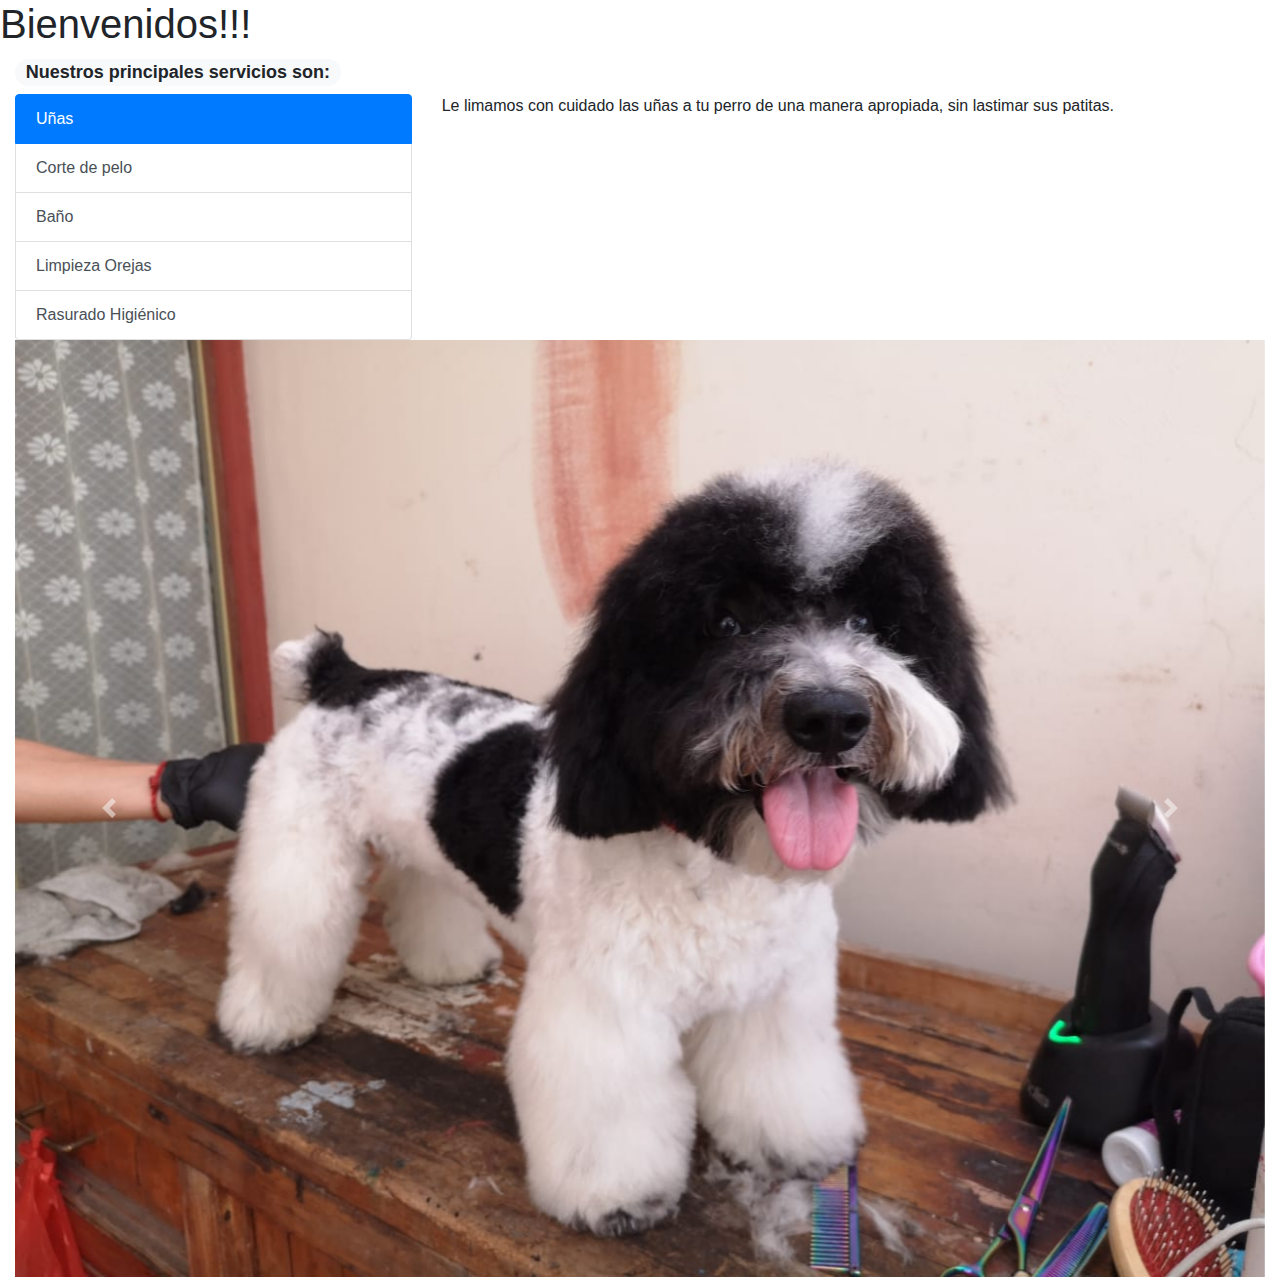
==== Proyecto/index.html @ 99a8e380 "Proyecto" ====
<!doctype html>
<html lang="es">
  <head>
    <!-- Required meta tags -->
    <meta charset="utf-8">
    <meta name="viewport" content="width=device-width, initial-scale=1, shrink-to-fit=no">
    <link rel="stylesheet" type="text/css" href="custom.scss">
    <script src= "saludo.js" type = "text/javascript"></script>
    <!-- Bootstrap CSS -->
    <link rel="stylesheet" href="https://stackpath.bootstrapcdn.com/bootstrap/4.4.1/css/bootstrap.min.css" integrity="sha384-Vkoo8x4CGsO3+Hhxv8T/Q5PaXtkKtu6ug5TOeNV6gBiFeWPGFN9MuhOf23Q9Ifjh" crossorigin="anonymous">

    <title>Estetica Canina D' Roberto</title>
  </head>
  <body>
    <h1>Bienvenidos!!!</h1>
    <div class="container-fluid">
      <h4>
      <span class="badge badge-pill badge-light">Nuestros principales servicios son: </span>
     </h4>


     <div class="row">
        <div class="col-4">
          <div class="list-group" id="list-tab" role="tablist">
            <a class="list-group-item list-group-item-action active" id="list-home-list" data-toggle="list" href="#list-home" role="tab" aria-controls="home">Uñas</a>
            <a class="list-group-item list-group-item-action" id="list-profile-list" data-toggle="list" href="#list-profile" role="tab" aria-controls="profile">Corte de pelo</a>
            <a class="list-group-item list-group-item-action" id="list-messages-list" data-toggle="list" href="#list-messages" role="tab" aria-controls="messages">Baño</a>
            <a class="list-group-item list-group-item-action" id="list-settings-list" data-toggle="list" href="#list-settings" role="tab" aria-controls="settings">Limpieza Orejas</a>
            <a class="list-group-item list-group-item-action" id="list-settings-list" data-toggle="list" href="#list-settings" role="tab" aria-controls="settings">Rasurado Higiénico</a>
        </div>
        </div>
        <div class="col-8">
          <div class="tab-content" id="nav-tabContent">
            <div class="tab-pane fade show active" id="list-home" role="tabpanel" aria-labelledby="list-home-list">Le limamos con cuidado las uñas a tu perro de una manera apropiada, sin lastimar sus patitas.</div>
            <div class="tab-pane fade" id="list-profile" role="tabpanel" aria-labelledby="list-profile-list">El corte lo realizamos a tu peticion y viendo que es lo mas conveniente para tu mascota.</div>
            <div class="tab-pane fade" id="list-messages" role="tabpanel" aria-labelledby="list-messages-list">Un baño profundo para que tu mascota este limpia, fresca y saludable.</div>
            <div class="tab-pane fade" id="list-settings" role="tabpanel" aria-labelledby="list-settings-list">Sus orejitas tambien seran limpiadas para su correcta audioción.</div>
            <div class="tab-pane fade" id="list-settings" role="tabpanel" aria-labelledby="list-settings-list">Nada mejor que un rasurado higienico en sus partes intimas para que esa zona este limpia. sin que existan enrredos en el pelo y suciedades que contaminen y atraigan bacterias.</div>
          </div>
        </div>
      </div>
    <div class="slider">
         <div id="carouselExampleControls" class="carousel slide" data-ride="carousel">
            <div class="carousel-inner">
            <div class="carousel-item active">
                <img src="./perro1.jpg" class="d-block w-100" alt="...">
            </div>
            <div class="carousel-item">
                <img src="./perro2.jpg" class="d-block w-100" alt="...">
            </div>
            <div class="carousel-item">
                <img src="./perro3.jpg" class="d-block w-100" alt="...">
            </div>
            </div>
            <a class="carousel-control-prev" href="#carouselExampleControls" role="button" data-slide="prev">
            <span class="carousel-control-prev-icon" aria-hidden="true"></span>
            <span class="sr-only">Previous</span>
            </a>
            <a class="carousel-control-next" href="#carouselExampleControls" role="button" data-slide="next">
            <span class="carousel-control-next-icon" aria-hidden="true"></span>
            <span class="sr-only">Next</span>
            </a>
        </div>
    </div>
    <!-- Optional JavaScript -->
    <!-- jQuery first, then Popper.js, then Bootstrap JS -->
    <script src="https://code.jquery.com/jquery-3.4.1.slim.min.js" integrity="sha384-J6qa4849blE2+poT4WnyKhv5vZF5SrPo0iEjwBvKU7imGFAV0wwj1yYfoRSJoZ+n" crossorigin="anonymous"></script>
    <script src="https://cdn.jsdelivr.net/npm/popper.js@1.16.0/dist/umd/popper.min.js" integrity="sha384-Q6E9RHvbIyZFJoft+2mJbHaEWldlvI9IOYy5n3zV9zzTtmI3UksdQRVvoxMfooAo" crossorigin="anonymous"></script>
    <script src="https://stackpath.bootstrapcdn.com/bootstrap/4.4.1/js/bootstrap.min.js" integrity="sha384-wfSDF2E50Y2D1uUdj0O3uMBJnjuUD4Ih7YwaYd1iqfktj0Uod8GCExl3Og8ifwB6" crossorigin="anonymous"></script>
  </body>
</html>
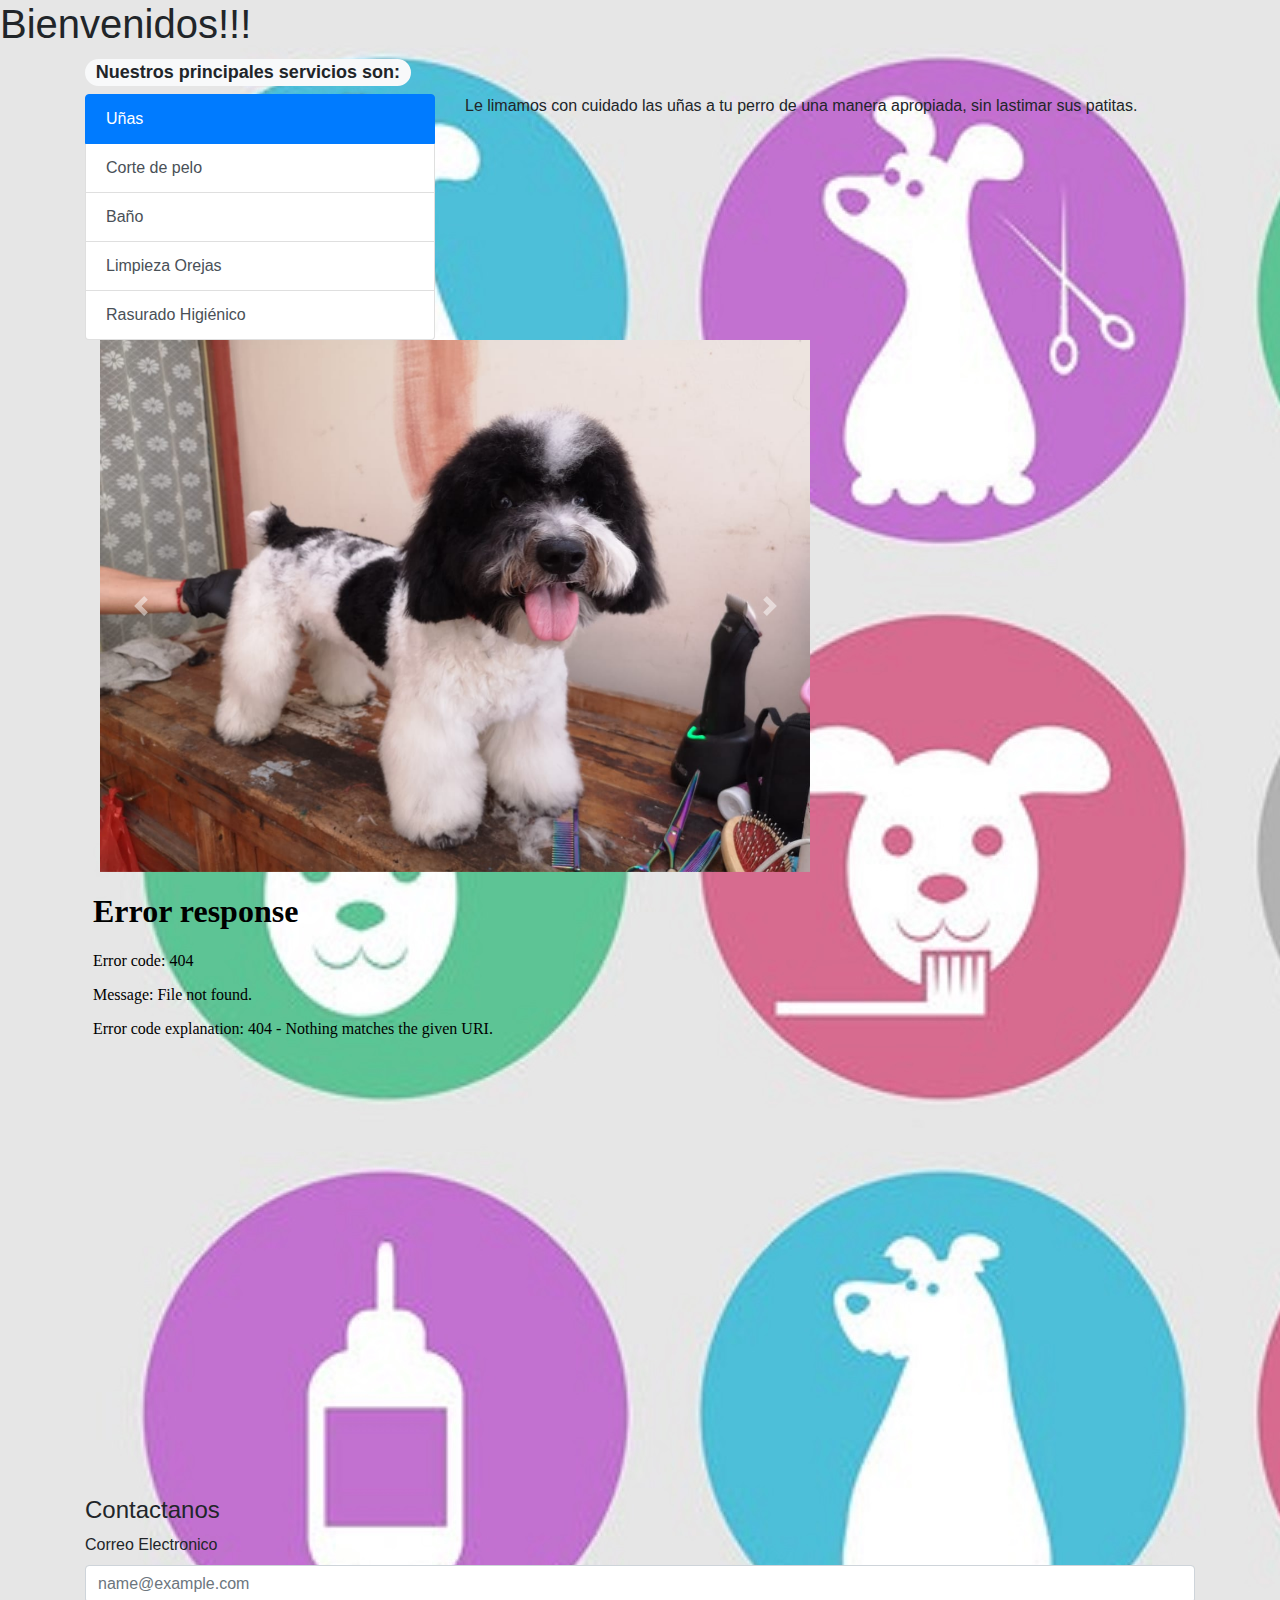
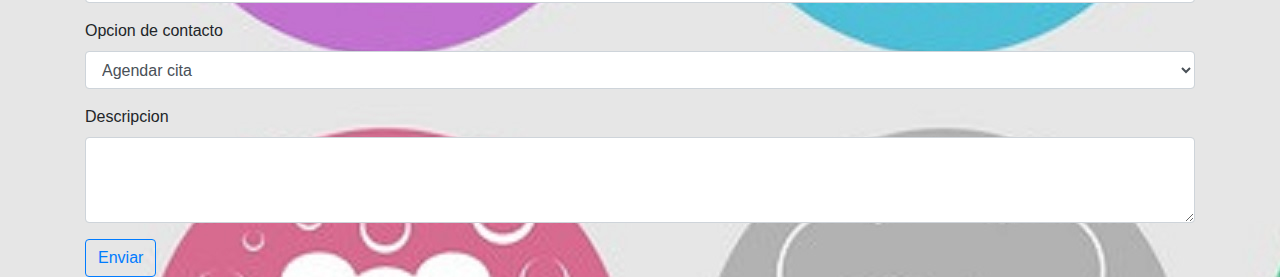
==== commit bbb850a6: "Contenido Listo, falta ordenar." ====
--- a/Proyecto/index.html
+++ b/Proyecto/index.html
@@ -8,12 +8,19 @@
     <script src= "saludo.js" type = "text/javascript"></script>
     <!-- Bootstrap CSS -->
     <link rel="stylesheet" href="https://stackpath.bootstrapcdn.com/bootstrap/4.4.1/css/bootstrap.min.css" integrity="sha384-Vkoo8x4CGsO3+Hhxv8T/Q5PaXtkKtu6ug5TOeNV6gBiFeWPGFN9MuhOf23Q9Ifjh" crossorigin="anonymous">
-
     <title>Estetica Canina D' Roberto</title>
+    <style>
+      body {
+        background-image: url("fondo.jpg");
+        background-repeat: no-repeat;
+      }
+      </style>
+  
+  
   </head>
   <body>
     <h1>Bienvenidos!!!</h1>
-    <div class="container-fluid">
+    <div class="container">
       <h4>
       <span class="badge badge-pill badge-light">Nuestros principales servicios son: </span>
      </h4>
@@ -39,8 +46,7 @@
           </div>
         </div>
       </div>
-    <div class="slider">
-         <div id="carouselExampleControls" class="carousel slide" data-ride="carousel">
+      <div id="carouselExampleControls" class="carousel slide col-8 data-ride="carousel">
             <div class="carousel-inner">
             <div class="carousel-item active">
                 <img src="./perro1.jpg" class="d-block w-100" alt="...">
@@ -60,8 +66,54 @@
             <span class="carousel-control-next-icon" aria-hidden="true"></span>
             <span class="sr-only">Next</span>
             </a>
+      </div>
+
+
+      <div class="embed-responsive embed-responsive-16by9">
+        <iframe class="embed-responsive-item" src="./Video.mp4" allowfullscreen></iframe>
+      </div>
+
+      <h4>Contactanos</h4>
+      <form>
+        <div class="form-group">
+          <label for="exampleFormControlInput1">Correo Electronico</label>
+          <input type="email" class="form-control" id="exampleFormControlInput1" placeholder="name@example.com">
         </div>
-    </div>
+        <div class="form-group">
+          <label for="exampleFormControlSelect1">Opcion de contacto</label>
+          <select class="form-control" id="exampleFormControlSelect1">
+            <option>Agendar cita</option>
+            <option>Consulta</option>
+            <option>Observacion</option>
+            <option>Queja</option>
+            <option>Otro</option>
+          </select>
+        </div>
+        <div class="form-group">
+          <label for="exampleFormControlTextarea1">Descripcion</label>
+          <textarea class="form-control" id="exampleFormControlTextarea1" rows="3"></textarea>
+        </div>
+        <button type="button" class="btn btn-outline-primary" onclick="Boton();">Enviar</button>
+      </form>
+    
+    
+    
+    
+    
+    
+    
+    
+    
+    
+    
+    
+    
+    
+    
+    
+    
+    
+    
     <!-- Optional JavaScript -->
     <!-- jQuery first, then Popper.js, then Bootstrap JS -->
     <script src="https://code.jquery.com/jquery-3.4.1.slim.min.js" integrity="sha384-J6qa4849blE2+poT4WnyKhv5vZF5SrPo0iEjwBvKU7imGFAV0wwj1yYfoRSJoZ+n" crossorigin="anonymous"></script>
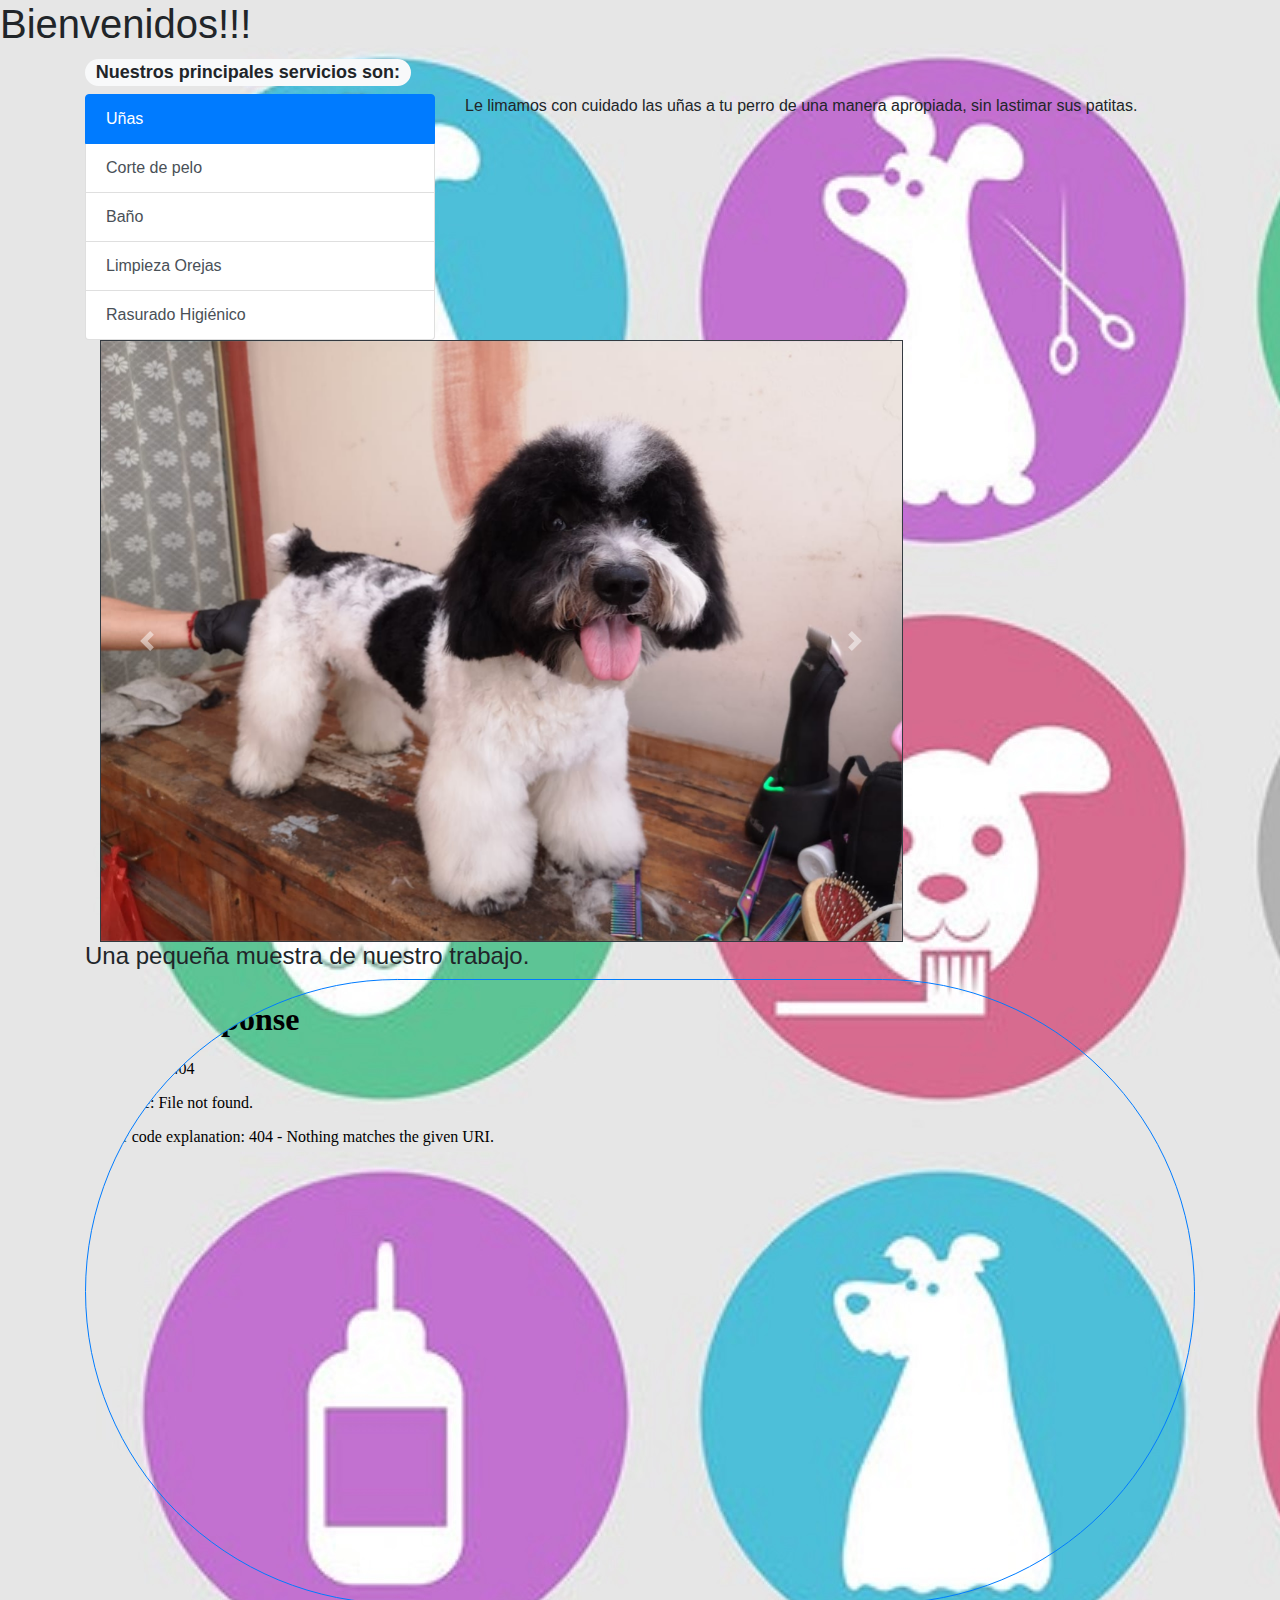
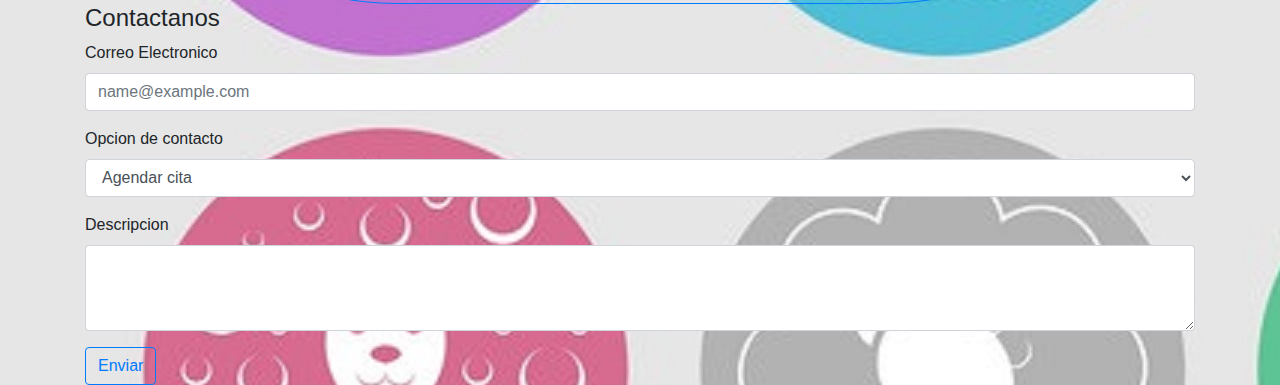
==== commit ed949e98: "Nuevos cambios, pendiente: Ordenar items." ====
--- a/Proyecto/index.html
+++ b/Proyecto/index.html
@@ -46,18 +46,18 @@
           </div>
         </div>
       </div>
-      <div id="carouselExampleControls" class="carousel slide col-8 data-ride="carousel">
-            <div class="carousel-inner">
-            <div class="carousel-item active">
-                <img src="./perro1.jpg" class="d-block w-100" alt="...">
-            </div>
-            <div class="carousel-item">
-                <img src="./perro2.jpg" class="d-block w-100" alt="...">
-            </div>
-            <div class="carousel-item">
-                <img src="./perro3.jpg" class="d-block w-100" alt="...">
-            </div>
-            </div>
+      <div id="carouselExampleControls" class="carousel slide col-9" data-ride="carousel">
+        <div class="carousel-inner border border-dark">
+              <div class="carousel-item active">
+              <img src="./perro1.jpg" class="d-block w-100" alt="...">
+              </div>
+          <div class="carousel-item">
+              <img src="./perro2.jpg" class="d-block w-100" alt="...">
+          </div>
+          <div class="carousel-item">
+               <img src="./perro3.jpg" class="d-block w-100" alt="...">
+          </div>
+        </div>
             <a class="carousel-control-prev" href="#carouselExampleControls" role="button" data-slide="prev">
             <span class="carousel-control-prev-icon" aria-hidden="true"></span>
             <span class="sr-only">Previous</span>
@@ -66,10 +66,11 @@
             <span class="carousel-control-next-icon" aria-hidden="true"></span>
             <span class="sr-only">Next</span>
             </a>
-      </div>
+       </div>
 
+      <H4>Una pequeña muestra de nuestro trabajo.</H4>
 
-      <div class="embed-responsive embed-responsive-16by9">
+      <div class="embed-responsive embed-responsive-16by9 border border-primary rounded-pill">
         <iframe class="embed-responsive-item" src="./Video.mp4" allowfullscreen></iframe>
       </div>
 
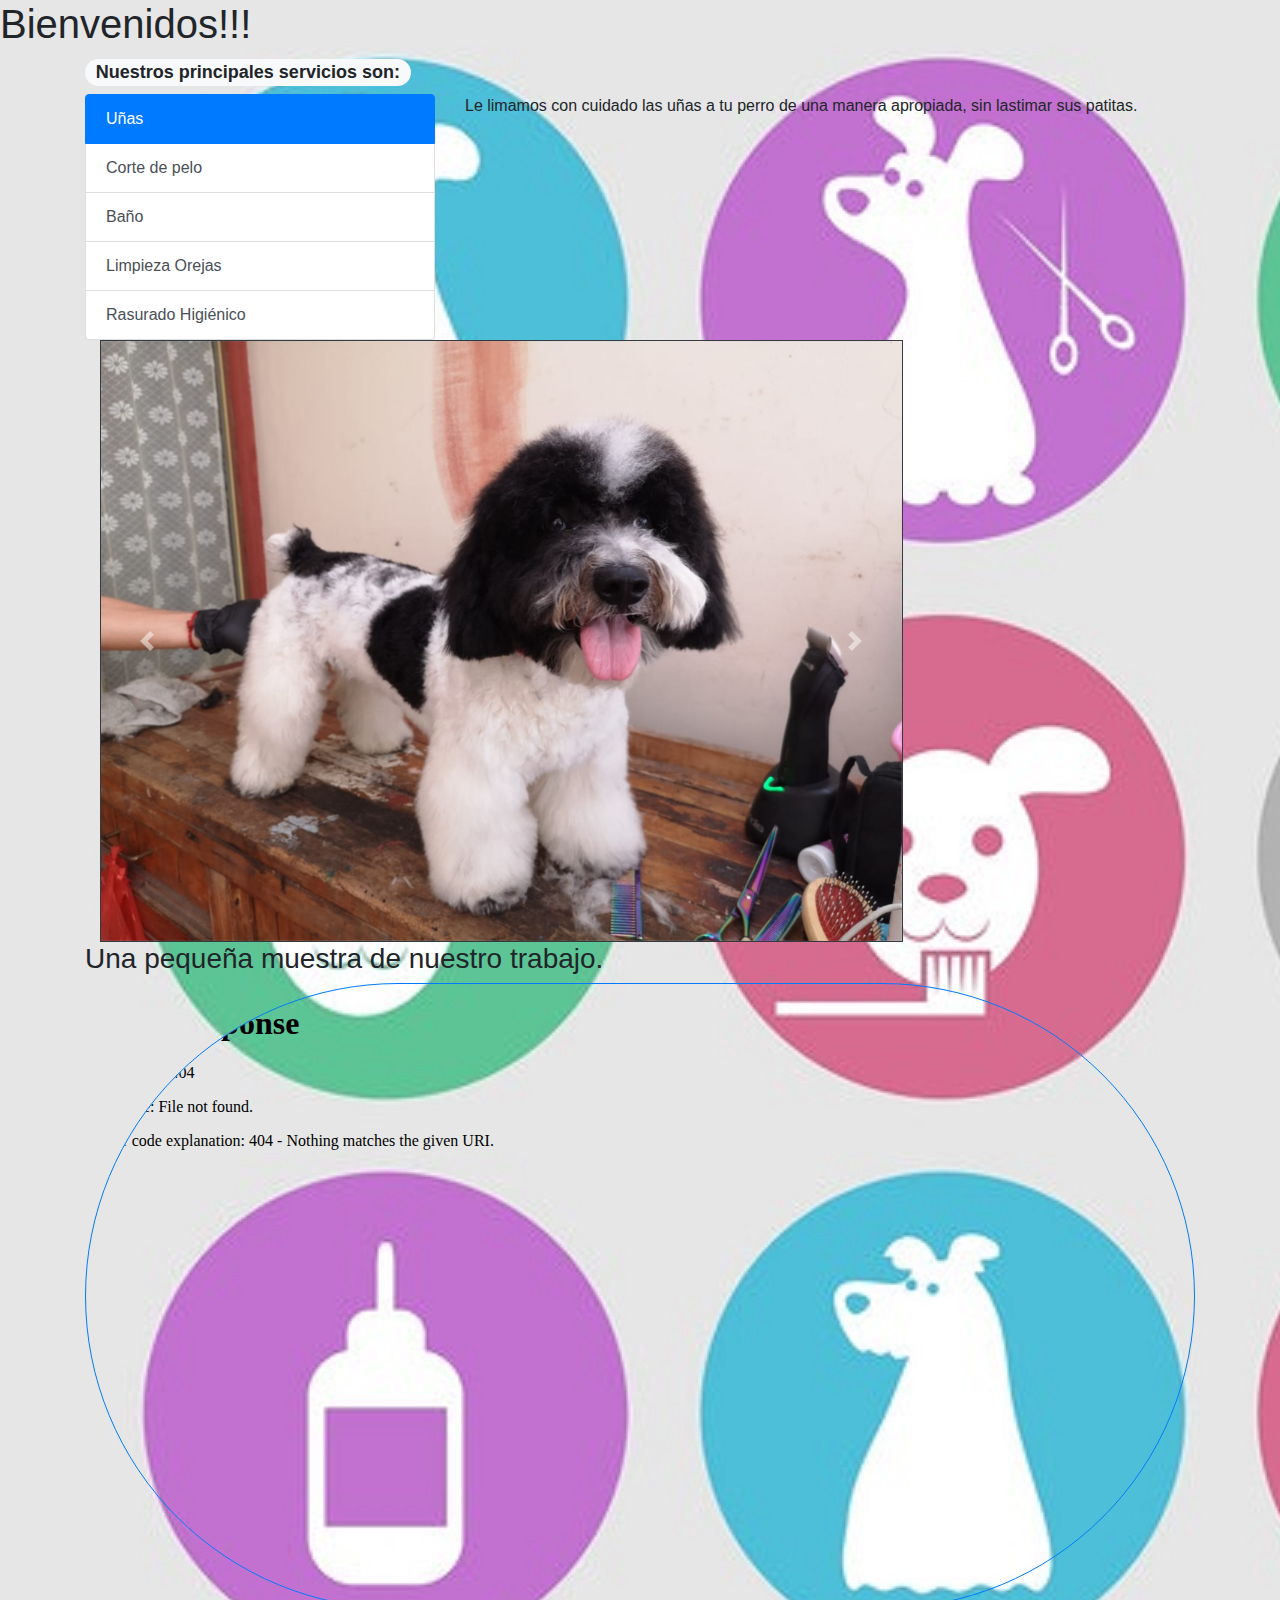
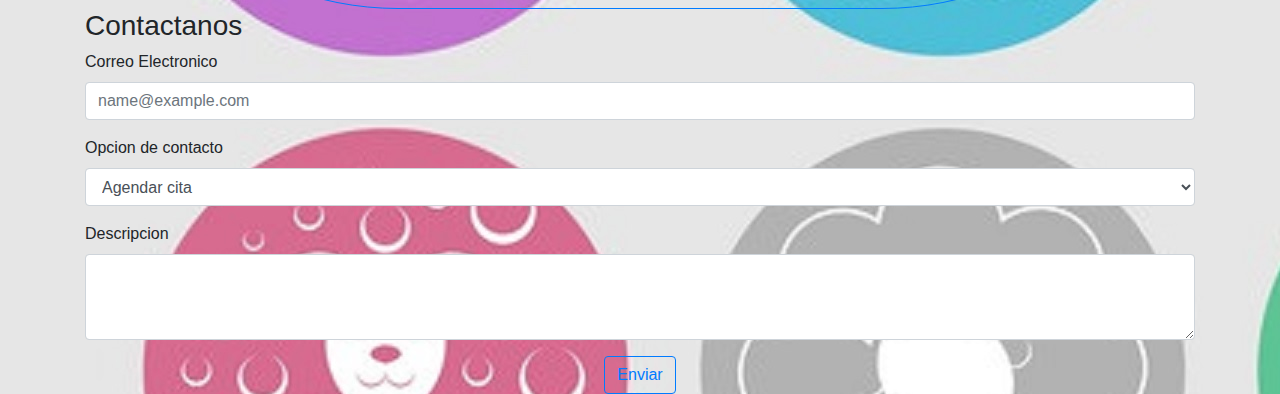
==== commit 05816387: "Nuevos cambios, pendiente: Ordenar items." ====
--- a/Proyecto/index.html
+++ b/Proyecto/index.html
@@ -68,13 +68,13 @@
             </a>
        </div>
 
-      <H4>Una pequeña muestra de nuestro trabajo.</H4>
+      <h3>Una pequeña muestra de nuestro trabajo.</h3>
 
       <div class="embed-responsive embed-responsive-16by9 border border-primary rounded-pill">
         <iframe class="embed-responsive-item" src="./Video.mp4" allowfullscreen></iframe>
       </div>
 
-      <h4>Contactanos</h4>
+      <h3>Contactanos</h3>
       <form>
         <div class="form-group">
           <label for="exampleFormControlInput1">Correo Electronico</label>
@@ -94,7 +94,12 @@
           <label for="exampleFormControlTextarea1">Descripcion</label>
           <textarea class="form-control" id="exampleFormControlTextarea1" rows="3"></textarea>
         </div>
-        <button type="button" class="btn btn-outline-primary" onclick="Boton();">Enviar</button>
+        <div class="form-row text-center">
+          <div class="col-12">
+            <button type="button" class="btn btn-outline-primary" onclick="Boton();">Enviar</button>
+          </div>
+        </div>
+
       </form>
     
     
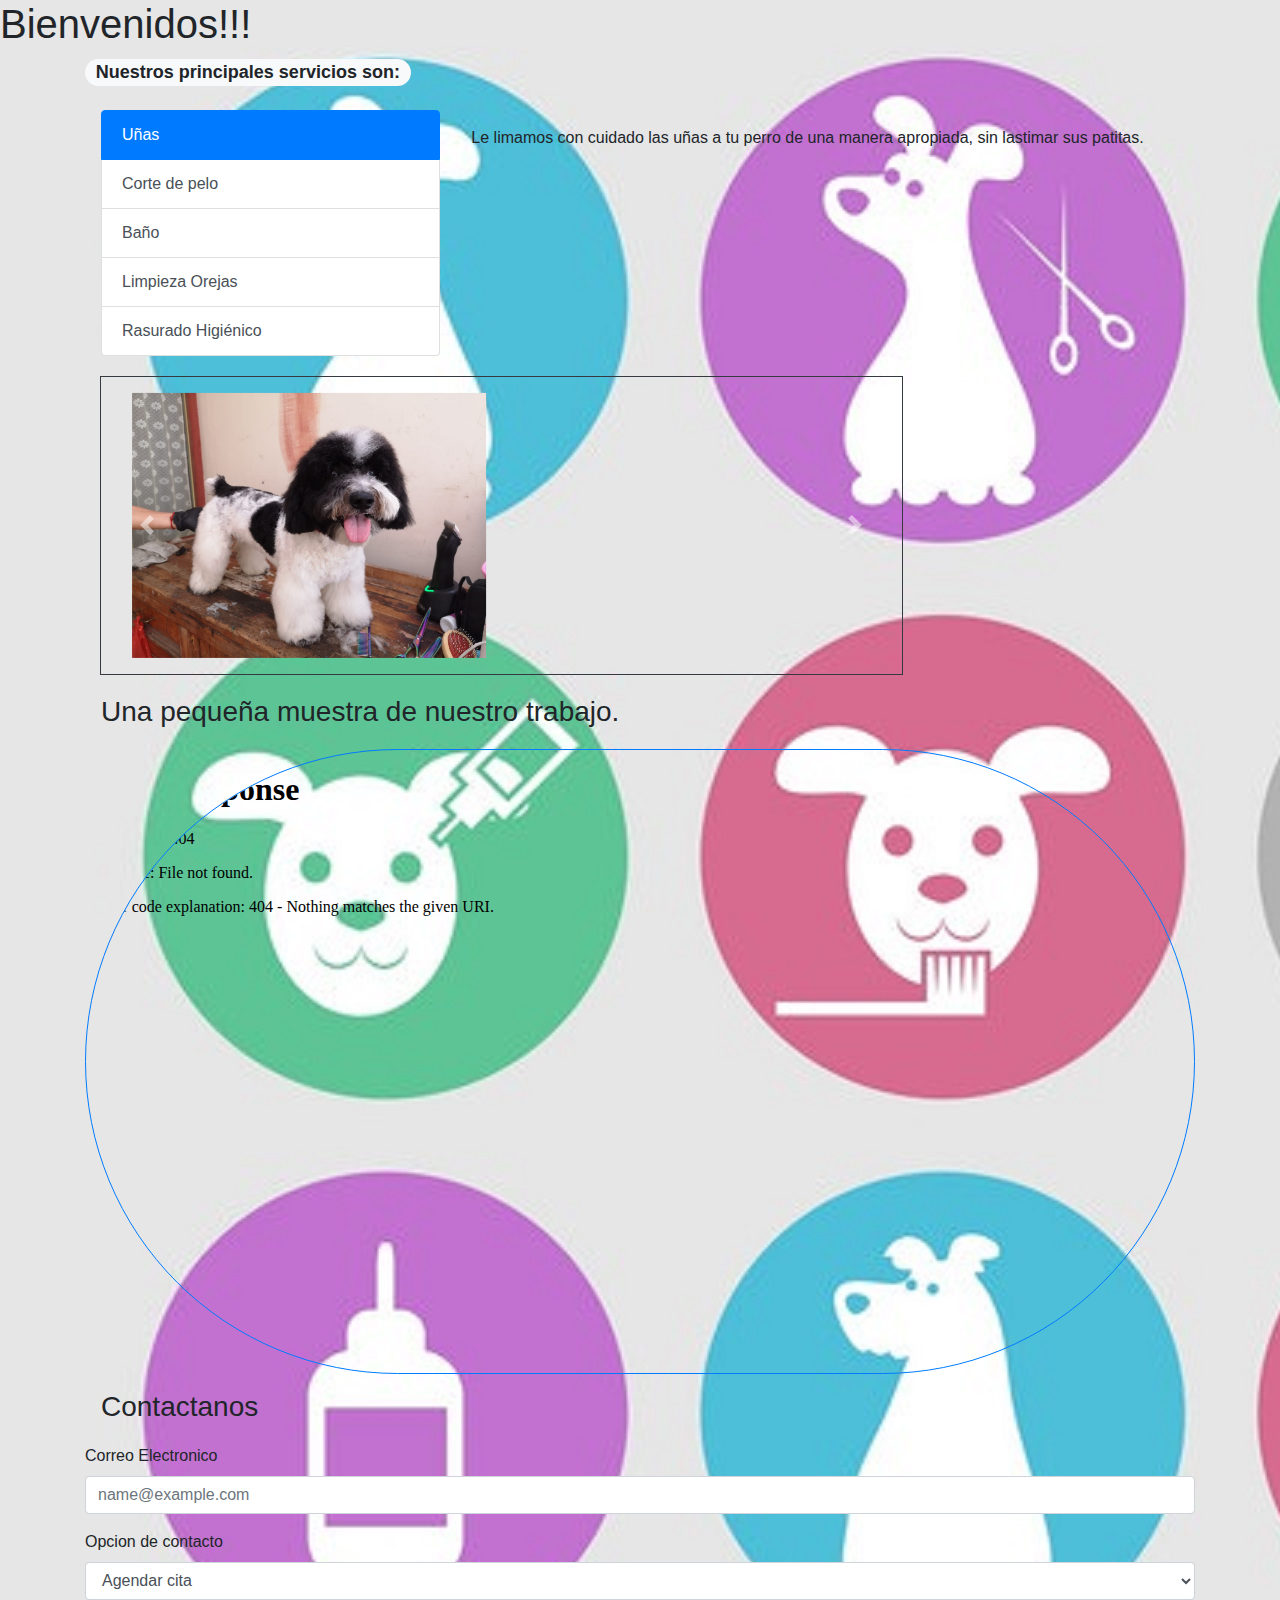
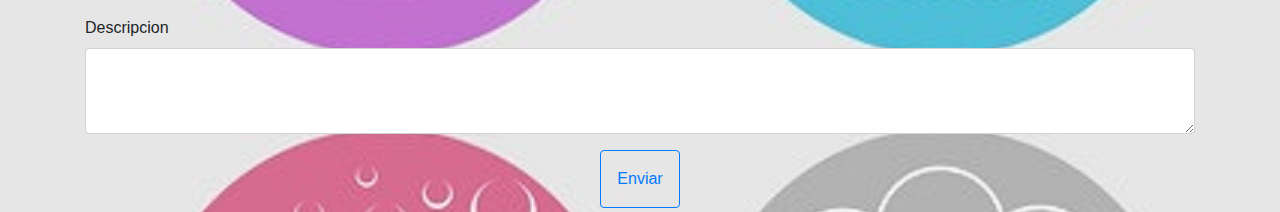
==== commit 1a27df60: "Agrando un poco de espaciado" ====
--- a/Proyecto/index.html
+++ b/Proyecto/index.html
@@ -26,7 +26,7 @@
      </h4>
 
 
-     <div class="row">
+     <div class="row mt-0 mb-1 px-2 p-3" >
         <div class="col-4">
           <div class="list-group" id="list-tab" role="tablist">
             <a class="list-group-item list-group-item-action active" id="list-home-list" data-toggle="list" href="#list-home" role="tab" aria-controls="home">Uñas</a>
@@ -36,7 +36,7 @@
             <a class="list-group-item list-group-item-action" id="list-settings-list" data-toggle="list" href="#list-settings" role="tab" aria-controls="settings">Rasurado Higiénico</a>
         </div>
         </div>
-        <div class="col-8">
+        <div class="col-8 mt-0 mb-1 px-2 p-3">
           <div class="tab-content" id="nav-tabContent">
             <div class="tab-pane fade show active" id="list-home" role="tabpanel" aria-labelledby="list-home-list">Le limamos con cuidado las uñas a tu perro de una manera apropiada, sin lastimar sus patitas.</div>
             <div class="tab-pane fade" id="list-profile" role="tabpanel" aria-labelledby="list-profile-list">El corte lo realizamos a tu peticion y viendo que es lo mas conveniente para tu mascota.</div>
@@ -46,15 +46,18 @@
           </div>
         </div>
       </div>
+
+
+      
       <div id="carouselExampleControls" class="carousel slide col-9" data-ride="carousel">
-        <div class="carousel-inner border border-dark">
-              <div class="carousel-item active">
+        <div class="carousel-inner border border-dark mt-0 mb-1 px-2 p-3">
+              <div class="carousel-item active col-6">
               <img src="./perro1.jpg" class="d-block w-100" alt="...">
               </div>
-          <div class="carousel-item">
+          <div class="carousel-item col-6">
               <img src="./perro2.jpg" class="d-block w-100" alt="...">
           </div>
-          <div class="carousel-item">
+          <div class="carousel-item col-6">
                <img src="./perro3.jpg" class="d-block w-100" alt="...">
           </div>
         </div>
@@ -68,13 +71,13 @@
             </a>
        </div>
 
-      <h3>Una pequeña muestra de nuestro trabajo.</h3>
+      <h3 class = "mt-0 mb-1 px-2 p-3">Una pequeña muestra de nuestro trabajo.</h3>
 
       <div class="embed-responsive embed-responsive-16by9 border border-primary rounded-pill">
         <iframe class="embed-responsive-item" src="./Video.mp4" allowfullscreen></iframe>
       </div>
 
-      <h3>Contactanos</h3>
+      <h3 class = "mt-0 mb-1 px-2 p-3">Contactanos</h3>
       <form>
         <div class="form-group">
           <label for="exampleFormControlInput1">Correo Electronico</label>
@@ -96,7 +99,7 @@
         </div>
         <div class="form-row text-center">
           <div class="col-12">
-            <button type="button" class="btn btn-outline-primary" onclick="Boton();">Enviar</button>
+            <button type="button" class="btn btn-outline-primary mt-0 mb-1 px-2 p-3" onclick="Boton();">Enviar</button>
           </div>
         </div>
 
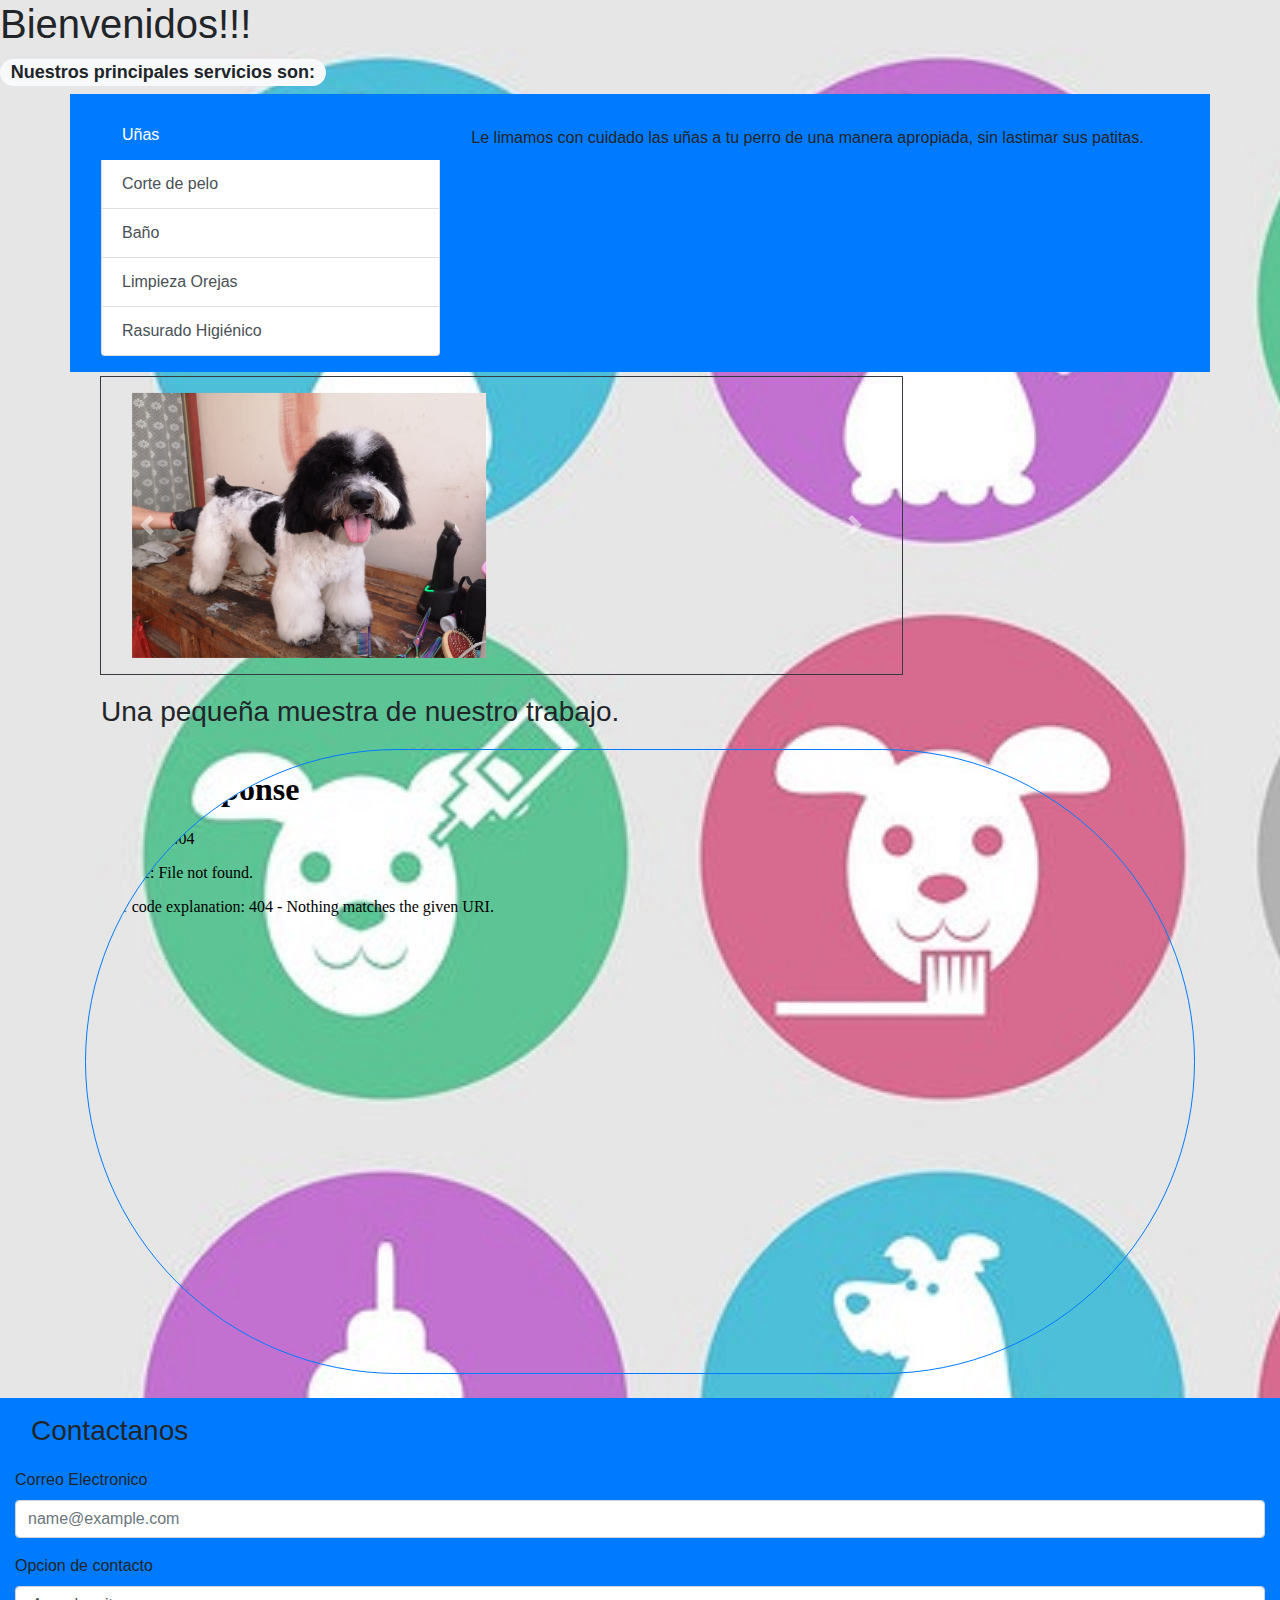
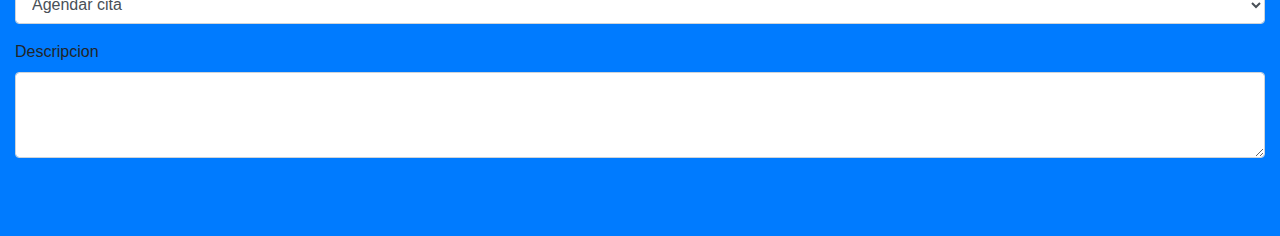
==== commit 2f540a62: "Falta combinar colores" ====
--- a/Proyecto/index.html
+++ b/Proyecto/index.html
@@ -20,12 +20,12 @@
   </head>
   <body>
     <h1>Bienvenidos!!!</h1>
-    <div class="container">
+    <div class="">
       <h4>
       <span class="badge badge-pill badge-light">Nuestros principales servicios son: </span>
      </h4>
 
-
+<section class="container bg-primary">
      <div class="row mt-0 mb-1 px-2 p-3" >
         <div class="col-4">
           <div class="list-group" id="list-tab" role="tablist">
@@ -47,8 +47,8 @@
         </div>
       </div>
 
-
-      
+    </section>
+    <section class="container">
       <div id="carouselExampleControls" class="carousel slide col-9" data-ride="carousel">
         <div class="carousel-inner border border-dark mt-0 mb-1 px-2 p-3">
               <div class="carousel-item active col-6">
@@ -70,13 +70,15 @@
             <span class="sr-only">Next</span>
             </a>
        </div>
-
+      </section>
+      <section class="container">
       <h3 class = "mt-0 mb-1 px-2 p-3">Una pequeña muestra de nuestro trabajo.</h3>
 
       <div class="embed-responsive embed-responsive-16by9 border border-primary rounded-pill">
         <iframe class="embed-responsive-item" src="./Video.mp4" allowfullscreen></iframe>
       </div>
-
+    </section>
+    <section class="container-fluid bg-primary mt-4">
       <h3 class = "mt-0 mb-1 px-2 p-3">Contactanos</h3>
       <form>
         <div class="form-group">
@@ -104,7 +106,7 @@
         </div>
 
       </form>
-    
+    </section>
     
     
     
